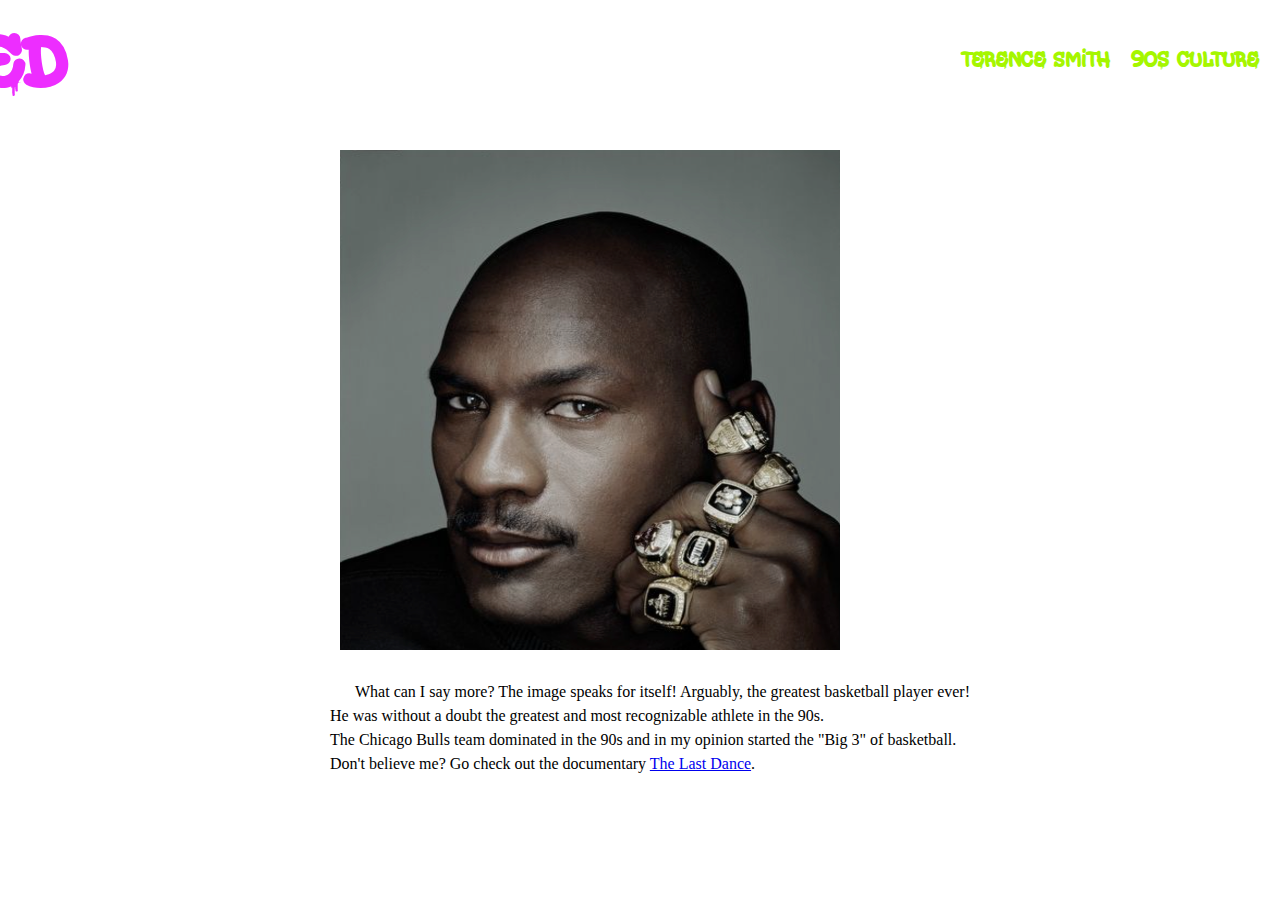
==== html/sports.html @ 9b8b3d2b "First commit 90sWeb" ====
<!DOCTYPE html>
<html lang="en">
<head>
    <meta charset="UTF-8">
    <meta http-equiv="X-UA-Compatible" content="IE=edge">
    <meta name="viewport" content="width=device-width, initial-scale=1.0">
    <link rel="stylesheet" href="../css/styles.css"

</head>
<body>
    <header class="head">
        <div class="content-wrapper">
            <ul class="top-nav">
                <li><a href="./html/terence.html">Terence Smith</a></li>
                <li><a href="./culture.html">90s Culture</a></li>
                <li><a href="./fashion.html">90s Fashion</a></li>
                <li><a href="./sports.html">90s Sports</a></li>
            </ul>
        <h1>
            <a href="../index.html" class="title">90s Ruled</a>
        </h1>
        </div>
    </header>
<div class="content-wrapper">
    <div class="container-1" id="container-1">
        <div class="main-1">
            <div class="test" id="container-img">
                <img class="ts-img" src="../img/mj-img.png" alt="Michael Jordan">
            </div>
            <div class="bd1-p">
                <p>
                    What can I say more?  The image speaks for itself!  Arguably, the greatest basketball player ever!  He was without a doubt the greatest and most recognizable athlete in the 90s.<br>
                    The Chicago Bulls team dominated in the 90s and in my opinion started the "Big 3" of basketball.<br>

                    Don't believe me?  Go check out the documentary <a href="https://www.youtube.com/watch?v=N9Z9JtNcCWY">The Last Dance</a>.
                </p>
            </div>
        </div>
    </div>
</div>



</body>
</html>
---- css/styles.css ----
/*
    Stylesheet Purpose: 90's Web Project
    Author name: Terence Smith
*/
/* fonts */
@font-face {
	font-family: Painterz;
	src: url(../css/Painterz.ttf);
}

*/*	{
	box-sizing: border-box;
}
*/
body {
    background-color: #fff;
    margin: 0;
}

/* Main Content */
/* Main Header*/
.main-header {
	/* width: 100%;
	background-color: #FFF;
	padding-top: 20px; */
	height:1500px;
	color: #fff;
	/*margin-bottom: 10px;*/
	background-image: url('../img/FreshPrinceFamily1a.png');
	background-size: cover;
	background-position: center;
	background-repeat: no-repeat;
	margin-top: 100px;
	margin-bottom: 25px;
    border-top: 2px solid #A5F600;
	border-bottom: 2px solid #A5F600;
}
/*Top-Nav */
.head {	
	position: relative;
	width: 100%;
	background-color: #FFF;
	padding-top: 20px;
}	
ul.top-nav {
    float: right;
    width: auto;
    margin: 18px -440px 15px 59px;
    padding: 10px 10px;
    display: inline;
    z-index: 1;
}

ul.top-nav li {
    float:left;
    width: auto;
    list-style: none;
    display: block;
    margin: 0;
}
ul.top-nav li a {
    width: auto;
    padding: 5px 10px;
    background: transparent;
    color: #A5F600;
    text-decoration: none;
    font-family: Painterz;
    font-size: 25px;
    font-weight: 300;
    letter-spacing: 1px;
    border-radius: 5px;
    border: 1px solid transparent;
}

ul.top-nav li a:hover {
    background: #fff;
    color: #0000;
    text-shadow: -1px -1px 2px #ED2DFF;
    border-style: dotted;
}
h1 {
    float: left;
    width: 168px;
    height: 72px;
    /* background: url(../img/logo.png) no-repeat; */
    /* overflow: hidden;
    text-indent: -9999px; */
}

h1 a {
    width: auto;
    padding: 5px 10px;
    background: transparent;
    color: #A5F600;
    text-decoration: none;
    font-family: Painterz;
    font-size: 25px;
    font-weight: 300;
    letter-spacing: 1px;
    border-radius: 5px;
    border: 1px solid transparent;
}
h1.title a:hover {
    background: #fff;
    color: #0000;
    text-shadow: -1px -1px 2px #A5F600;
}

.title {
	float: left;
    font-family: Painterz;
    font-size: 85px;
	overflow: hidden;
/*	width: 50%;*/
	color: #ED2DFF;
	font-weight: 300px;
	/*text-shadow: 2px 2px 3px #222;*/
	margin-top: -25px;
	margin-left: -440px;
	background-color: none;
}
.content-wrapper {
	position: relative;
	width: 960px;
	height: auto;
	margin: 0 auto;
	/*padding-left: 50px;
  	padding-right: 50px;
	max-width: 1200px;*/
}
.container {
	display: flex;
	flex-wrap: nowrap;
	align-items: center;
	justify-content: space-around;
	padding: 10px;
	margin: 35px;
}

.container-1 {
	display: flex;
	flex-direction: row;
	padding: 10px;
	margin: 120px;
}
.container-img {
	display: flex;
	flex-wrap: nowrap;
	align-items: center;
	justify-content: space-around;
	margin-left: 20px;
}
#test {
	display: flex;
	flex-wrap: nowrap;
	align-items: center;
	justify-content: center;
	padding-left: 42px;
}
.bd1-p {
	padding-left: 40px;
}
.bd1-p {
	padding-top: 10px;
}
.test {
	padding-left: 50px;	
}
.ts-img {
	height: 500px;
	width: 500px;
}

p {
	text-indent: 25px;
	line-height: 1.5;

}
/*.main-1 {
	position: relative;
	float: left;
	width: 360px;
	margin-right: 30px;
	margin-bottom: 25px;
	color: #7c7b7a;
}

.main-2 {
	position: relative;
	float: left;
	width: 285px;
	margin-right: 30px;
	margin-bottom: 25px;
	color: #7c7b7a;
}

.main-3 {
	position: relative;
	float: left;
	width: 360px;
	margin-right: 30px;
	margin-bottom: 25px;
	color: #7c7b7a;
}

/*.main-1,
.main-2,
.main-3 {
	width: 30.5%;
}
*/
/*img {
	max-width: 100%;
	max-width: 100%;
	
}
/*
.bd1-p {
	text-align: center;
	font-weight: normal;
	font-family: Georgia, 'Times New Roman', Times, serif;
}

.group:after {
	content: "";
	display: table;
	clear: both;
}
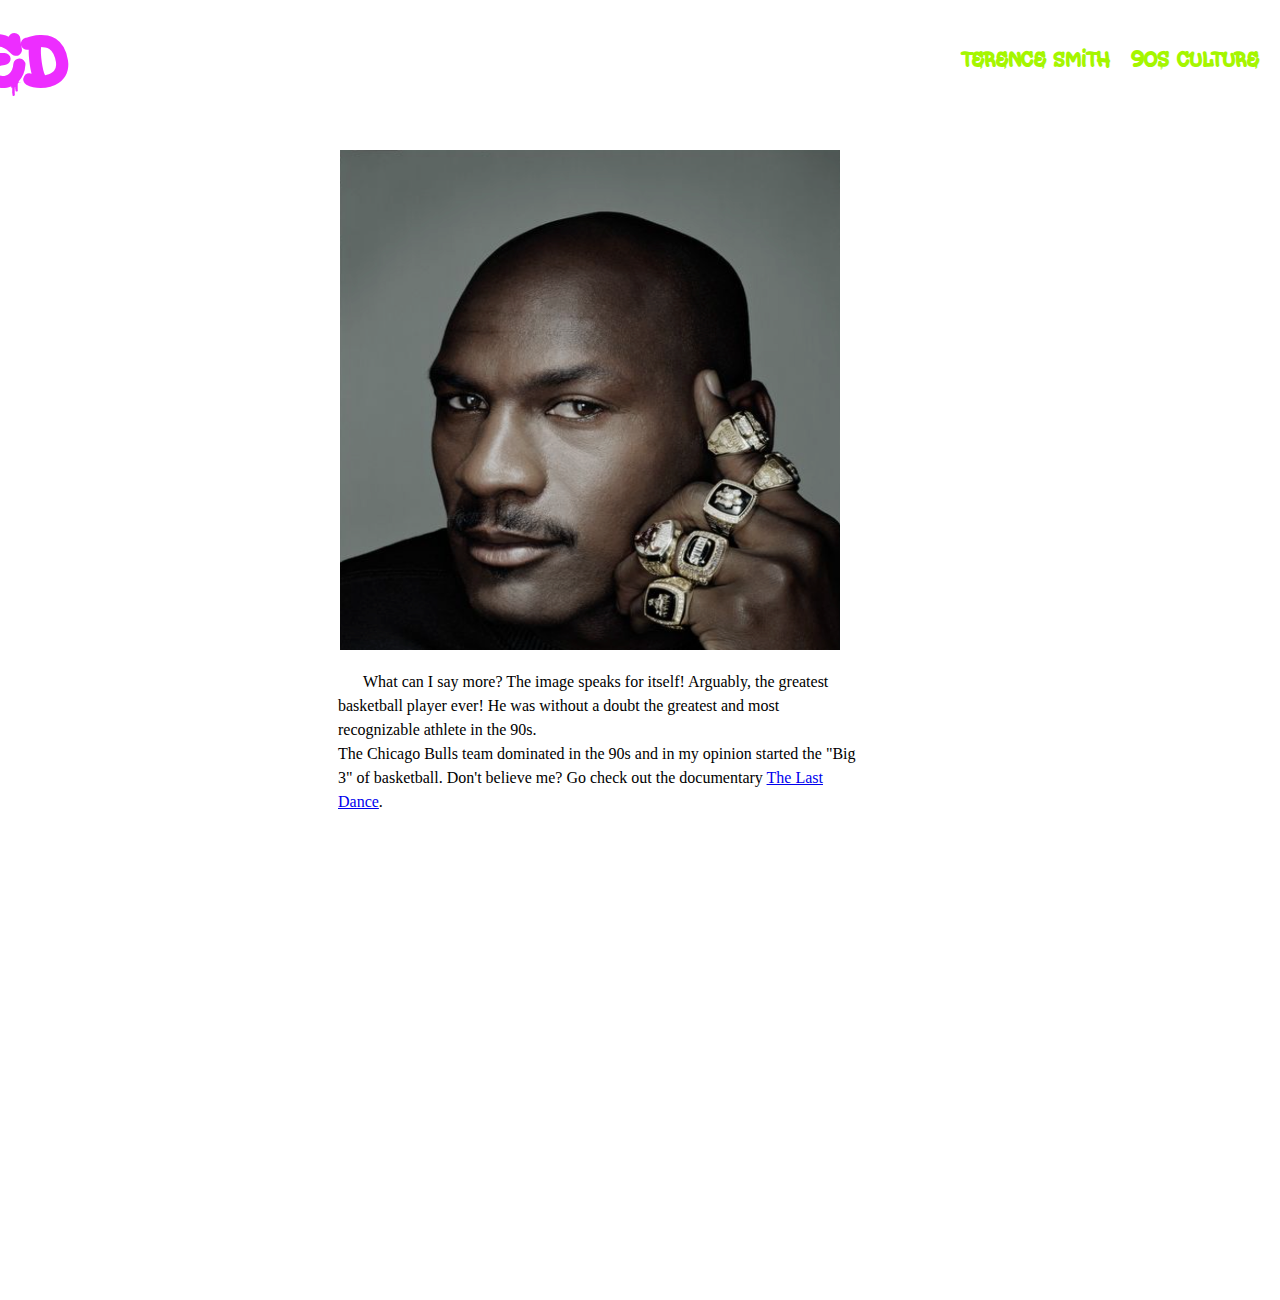
==== commit e2fc4d47: "Updated text box margins and padding" ====
--- a/html/sports.html
+++ b/html/sports.html
@@ -30,7 +30,7 @@
             <div class="bd1-p">
                 <p>
                     What can I say more?  The image speaks for itself!  Arguably, the greatest basketball player ever!  He was without a doubt the greatest and most recognizable athlete in the 90s.<br>
-                    The Chicago Bulls team dominated in the 90s and in my opinion started the "Big 3" of basketball.<br>
+                    The Chicago Bulls team dominated in the 90s and in my opinion started the "Big 3" of basketball.
 
                     Don't believe me?  Go check out the documentary <a href="https://www.youtube.com/watch?v=N9Z9JtNcCWY">The Last Dance</a>.
                 </p>
--- a/css/styles.css
+++ b/css/styles.css
@@ -16,8 +16,6 @@
     background-color: #fff;
     margin: 0;
 }
-
-/* Main Content */
 /* Main Header*/
 .main-header {
 	/* width: 100%;
@@ -158,10 +156,12 @@
 	padding-left: 42px;
 }
 .bd1-p {
-	padding-left: 40px;
+	padding-left: 48px;
+	width: 521px;
+	height: 500px;
 }
 .bd1-p {
-	padding-top: 10px;
+	padding-top: 0px;
 }
 .test {
 	padding-left: 50px;	
@@ -202,9 +202,9 @@
 	margin-bottom: 25px;
 	color: #7c7b7a;
 }
-
-/*.main-1,
-.main-2,
+*/
+.main-1,
+.main-2, 
 .main-3 {
 	width: 30.5%;
 }
